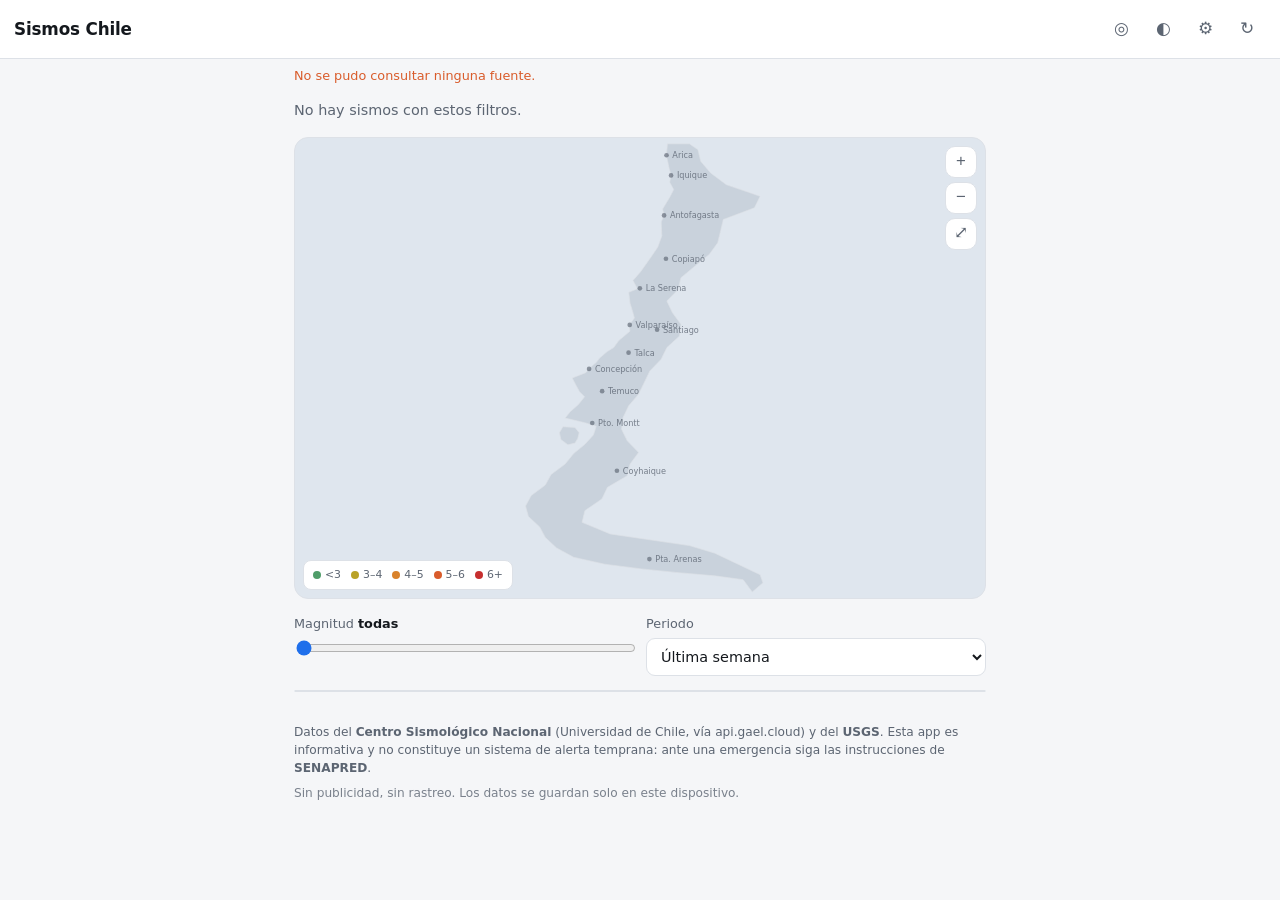
==== index.html @ a8f33e50 "feat: app de sismos en Chile con datos del CSN y USGS PWA sin publicidad ni rastreo que reemplaza un" ====
<!DOCTYPE html>
<html lang="es-CL">
<head>
<meta charset="utf-8">
<meta name="viewport" content="width=device-width, initial-scale=1, viewport-fit=cover">
<title>Sismos Chile</title>
<meta name="description" content="Sismos en Chile en tiempo real, con datos del Centro Sismológico Nacional y USGS. Sin publicidad.">
<meta name="theme-color" content="#0f1216">
<link rel="manifest" href="manifest.webmanifest">
<link rel="icon" href="icono.svg" type="image/svg+xml">
<link rel="apple-touch-icon" href="icono-180.png">
<link rel="stylesheet" href="app.css">
</head>
<body>

<header class="barra">
  <h1>Sismos Chile</h1>
  <div class="barra-btns">
    <button id="btn-ubicacion" class="icono" title="Usar mi ubicación" aria-label="Usar mi ubicación">◎</button>
    <button id="btn-tema" class="icono" title="Cambiar tema" aria-label="Cambiar tema">◐</button>
    <button id="btn-ajustes" class="icono" title="Ajustes" aria-label="Ajustes">⚙</button>
    <button id="btn-refrescar" class="icono" title="Actualizar" aria-label="Actualizar">↻</button>
  </div>
</header>

<p id="estado" class="estado" role="status" aria-live="polite"></p>

<main>
  <section id="resumen" class="resumen"></section>

  <section class="mapa-caja">
    <svg id="mapa" viewBox="0 0 0 0" role="img" aria-label="Mapa de epicentros en Chile"></svg>
    <div class="mapa-btns">
      <button id="zoom-mas" class="icono" aria-label="Acercar">+</button>
      <button id="zoom-menos" class="icono" aria-label="Alejar">−</button>
      <button id="zoom-reset" class="icono" aria-label="Ver todo el país">⤢</button>
    </div>
    <ul class="leyenda">
      <li><i class="n1"></i>&lt;3</li>
      <li><i class="n2"></i>3–4</li>
      <li><i class="n3"></i>4–5</li>
      <li><i class="n4"></i>5–6</li>
      <li><i class="n5"></i>6+</li>
    </ul>
  </section>

  <section class="filtros">
    <label class="filtro">
      <span>Magnitud <b id="f-mag-val"></b></span>
      <input id="f-mag" type="range" min="0" max="6" step="0.5">
    </label>
    <label class="filtro">
      <span>Periodo</span>
      <select id="f-dias">
        <option value="1">Últimas 24 horas</option>
        <option value="3">Últimos 3 días</option>
        <option value="7">Última semana</option>
        <option value="30">Último mes</option>
      </select>
    </label>
  </section>

  <section id="lista" class="lista"></section>
</main>

<footer>
  <p>Datos del <strong>Centro Sismológico Nacional</strong> (Universidad de Chile, vía api.gael.cloud)
     y del <strong>USGS</strong>. Esta app es informativa y no constituye un sistema de alerta temprana:
     ante una emergencia siga las instrucciones de <strong>SENAPRED</strong>.</p>
  <p class="fina">Sin publicidad, sin rastreo. Los datos se guardan solo en este dispositivo.</p>
</footer>

<dialog id="detalle">
  <button class="cerrar" aria-label="Cerrar">×</button>
  <div id="detalle-cuerpo"></div>
</dialog>

<dialog id="ajustes">
  <button class="cerrar" aria-label="Cerrar">×</button>
  <h2>Ajustes</h2>
  <label class="filtro">
    <span>Avisarme de sismos <b id="f-umbral-val"></b></span>
    <input id="f-umbral" type="range" min="3" max="7" step="0.5">
  </label>
  <label class="check">
    <input id="f-avisos" type="checkbox">
    <span>Activar avisos mientras la app está abierta</span>
  </label>
  <p class="fina">Los avisos llegan cuando la app está abierta o en segundo plano reciente.
     Ningún dato sale de tu teléfono.</p>
</dialog>

<script src="geo.js"></script>
<script src="app.js"></script>
</body>
</html>
---- app.css ----
/* app.css — Sismos Chile */

:root {
  --fondo: #f5f6f8;
  --superficie: #ffffff;
  --superficie-2: #eceef2;
  --texto: #14181d;
  --texto-2: #5c6572;
  --borde: #dde1e7;
  --acento: #1f6feb;
  --mar: #dfe6ee;
  --tierra: #c9d2dc;
  --n1: #4f9d69;
  --n2: #b9a227;
  --n3: #d9822b;
  --n4: #d95c2b;
  --n5: #c62f2f;
  --n6: #8b1a5a;
  --sombra: 0 1px 3px rgba(20,24,29,.10), 0 6px 20px rgba(20,24,29,.06);
}

@media (prefers-color-scheme: dark) {
  :root:not([data-tema="light"]) {
    --fondo: #0f1216;
    --superficie: #171c22;
    --superficie-2: #1f262e;
    --texto: #e8ecf1;
    --texto-2: #98a3b0;
    --borde: #2a323b;
    --acento: #5a9bff;
    --mar: #131920;
    --tierra: #2b3540;
    --n1: #58b47a;
    --n2: #d4bb37;
    --n3: #eb9a45;
    --n4: #f0703c;
    --n5: #e64848;
    --n6: #e0508f;
    --sombra: 0 1px 3px rgba(0,0,0,.5), 0 8px 24px rgba(0,0,0,.35);
  }
}

:root[data-tema="dark"] {
  --fondo: #0f1216;
  --superficie: #171c22;
  --superficie-2: #1f262e;
  --texto: #e8ecf1;
  --texto-2: #98a3b0;
  --borde: #2a323b;
  --acento: #5a9bff;
  --mar: #131920;
  --tierra: #2b3540;
  --n1: #58b47a;
  --n2: #d4bb37;
  --n3: #eb9a45;
  --n4: #f0703c;
  --n5: #e64848;
  --n6: #e0508f;
  --sombra: 0 1px 3px rgba(0,0,0,.5), 0 8px 24px rgba(0,0,0,.35);
}

* { box-sizing: border-box; }

body {
  margin: 0;
  padding: 0 0 env(safe-area-inset-bottom);
  background: var(--fondo);
  color: var(--texto);
  font: 16px/1.45 system-ui, -apple-system, "Segoe UI", Roboto, sans-serif;
  -webkit-text-size-adjust: 100%;
}

main { max-width: 720px; margin: 0 auto; padding: 0 14px 32px; }

/* ---- barra ---- */

.barra {
  position: sticky; top: 0; z-index: 10;
  display: flex; align-items: center; justify-content: space-between;
  gap: 10px;
  padding: max(10px, env(safe-area-inset-top)) 14px 10px;
  background: var(--superficie);
  border-bottom: 1px solid var(--borde);
}

.barra h1 { margin: 0; font-size: 1.05rem; font-weight: 650; letter-spacing: -.01em; }
.barra-btns { display: flex; gap: 4px; }

.icono {
  width: 38px; height: 38px;
  display: grid; place-items: center;
  font-size: 1.05rem; line-height: 1;
  color: var(--texto-2);
  background: transparent;
  border: 1px solid transparent;
  border-radius: 10px;
  cursor: pointer;
}
.icono:hover, .icono:focus-visible { background: var(--superficie-2); color: var(--texto); }

.estado {
  max-width: 720px;
  margin: 0 auto;
  padding: 8px 14px 0;
  font-size: .8rem;
  color: var(--texto-2);
  min-height: 1.6em;
}
.estado.alerta { color: var(--n4); }

/* ---- último sismo ---- */

.resumen { margin: 12px 0 16px; }

.ultimo {
  display: grid;
  grid-template-columns: auto 1fr;
  grid-template-areas: "mag etq" "mag lugar" "mag meta";
  gap: 0 16px;
  width: 100%;
  padding: 16px 18px;
  text-align: left;
  background: var(--superficie);
  border: 1px solid var(--borde);
  border-left: 5px solid var(--nivel, var(--borde));
  border-radius: 14px;
  box-shadow: var(--sombra);
  color: inherit;
  cursor: pointer;
  font: inherit;
}
.ultimo.n1 { --nivel: var(--n1); } .ultimo.n2 { --nivel: var(--n2); }
.ultimo.n3 { --nivel: var(--n3); } .ultimo.n4 { --nivel: var(--n4); }
.ultimo.n5 { --nivel: var(--n5); } .ultimo.n6 { --nivel: var(--n6); }

.ultimo-etq   { grid-area: etq; font-size: .72rem; text-transform: uppercase;
                letter-spacing: .08em; color: var(--texto-2); }
.ultimo-mag   { grid-area: mag; align-self: center;
                font-size: 2.9rem; font-weight: 700; line-height: 1;
                font-variant-numeric: tabular-nums; color: var(--nivel); }
.ultimo-lugar { grid-area: lugar; font-size: 1.05rem; font-weight: 600; margin: 2px 0; }
.ultimo-meta  { grid-area: meta; font-size: .82rem; color: var(--texto-2); }
.dist { color: var(--acento); }

.conteo { margin: 10px 2px 0; font-size: .8rem; color: var(--texto-2); }
.vacio  { color: var(--texto-2); font-size: .9rem; }

/* ---- mapa ---- */

.mapa-caja {
  position: relative;
  background: var(--mar);
  border: 1px solid var(--borde);
  border-radius: 14px;
  overflow: hidden;
  margin-bottom: 16px;
}

#mapa {
  display: block;
  width: 100%;
  height: min(58vh, 460px);
  touch-action: none;
  cursor: grab;
}

.tierra { fill: var(--tierra); stroke: var(--borde); stroke-width: .6; }
.ciudad { fill: var(--texto-2); opacity: .65; }
.etq    { fill: var(--texto-2); font-size: 7px; opacity: .8;
          font-family: system-ui, sans-serif; }

.pt { stroke: var(--fondo); stroke-width: .5; cursor: pointer; }
.pt.n1 { fill: var(--n1); } .pt.n2 { fill: var(--n2); } .pt.n3 { fill: var(--n3); }
.pt.n4 { fill: var(--n4); } .pt.n5 { fill: var(--n5); } .pt.n6 { fill: var(--n6); }
.pt.estimado { fill-opacity: .35; stroke: currentColor; stroke-dasharray: 1 1; }
.pt.n1.estimado { color: var(--n1); } .pt.n2.estimado { color: var(--n2); }
.pt.n3.estimado { color: var(--n3); } .pt.n4.estimado { color: var(--n4); }
.pt.n5.estimado { color: var(--n5); } .pt.n6.estimado { color: var(--n6); }

.yo { fill: var(--acento); stroke: var(--superficie); stroke-width: 1; }

.mapa-btns {
  position: absolute; top: 8px; right: 8px;
  display: flex; flex-direction: column; gap: 4px;
}
.mapa-btns .icono {
  width: 32px; height: 32px;
  background: var(--superficie);
  border: 1px solid var(--borde);
}

.leyenda {
  position: absolute; left: 8px; bottom: 8px;
  display: flex; gap: 10px;
  margin: 0; padding: 6px 9px;
  list-style: none;
  font-size: .68rem;
  color: var(--texto-2);
  background: var(--superficie);
  border: 1px solid var(--borde);
  border-radius: 8px;
}
.leyenda li { display: flex; align-items: center; gap: 4px; }
.leyenda i { width: 8px; height: 8px; border-radius: 50%; }
.leyenda .n1 { background: var(--n1); } .leyenda .n2 { background: var(--n2); }
.leyenda .n3 { background: var(--n3); } .leyenda .n4 { background: var(--n4); }
.leyenda .n5 { background: var(--n5); }

/* ---- filtros ---- */

.filtros {
  display: grid;
  grid-template-columns: 1fr 1fr;
  gap: 12px;
  margin-bottom: 14px;
}
@media (max-width: 460px) { .filtros { grid-template-columns: 1fr; } }

.filtro { display: block; font-size: .8rem; color: var(--texto-2); }
.filtro > span { display: block; margin-bottom: 5px; }
.filtro b { color: var(--texto); font-variant-numeric: tabular-nums; }
.filtro input[type=range] { width: 100%; accent-color: var(--acento); }
.filtro select {
  width: 100%; padding: 9px 10px;
  font: inherit; font-size: .9rem;
  color: var(--texto);
  background: var(--superficie);
  border: 1px solid var(--borde);
  border-radius: 9px;
}

.check { display: flex; align-items: flex-start; gap: 9px; margin: 14px 0; font-size: .9rem; }
.check input { margin-top: 3px; accent-color: var(--acento); }

/* ---- lista ---- */

.lista {
  background: var(--superficie);
  border: 1px solid var(--borde);
  border-radius: 14px;
  overflow: hidden;
}

.fila {
  display: flex; align-items: center; gap: 12px;
  width: 100%;
  padding: 11px 14px;
  text-align: left;
  background: none;
  border: 0;
  border-bottom: 1px solid var(--borde);
  color: inherit;
  font: inherit;
  cursor: pointer;
}
.fila:last-child { border-bottom: 0; }
.fila:hover, .fila:focus-visible { background: var(--superficie-2); }

.mag {
  flex: 0 0 46px;
  padding: 5px 0;
  text-align: center;
  font-size: 1rem; font-weight: 700;
  font-variant-numeric: tabular-nums;
  color: #fff;
  border-radius: 8px;
}
.mag.n1 { background: var(--n1); } .mag.n2 { background: var(--n2); }
.mag.n3 { background: var(--n3); } .mag.n4 { background: var(--n4); }
.mag.n5 { background: var(--n5); } .mag.n6 { background: var(--n6); }

.fila-txt { flex: 1 1 auto; min-width: 0; display: block; }
.lugar { display: block; font-size: .93rem; font-weight: 550;
         overflow: hidden; text-overflow: ellipsis; white-space: nowrap; }
.meta  { display: block; font-size: .76rem; color: var(--texto-2); }
.hace  { flex: 0 0 auto; font-size: .74rem; color: var(--texto-2); white-space: nowrap; }

.badge {
  display: inline-block;
  padding: 0 5px;
  font-size: .64rem; font-weight: 600; letter-spacing: .04em;
  color: var(--texto-2);
  background: var(--superficie-2);
  border: 1px solid var(--borde);
  border-radius: 5px;
}

/* ---- pie ---- */

footer {
  max-width: 720px;
  margin: 0 auto;
  padding: 0 14px 40px;
  font-size: .76rem;
  color: var(--texto-2);
}
footer p { margin: 0 0 8px; }
.fina { opacity: .8; }

/* ---- diálogos ---- */

dialog {
  width: min(520px, calc(100vw - 24px));
  padding: 22px;
  color: var(--texto);
  background: var(--superficie);
  border: 1px solid var(--borde);
  border-radius: 16px;
  box-shadow: var(--sombra);
}
dialog::backdrop { background: rgba(0,0,0,.5); }
dialog h2 { margin: 0 0 12px; font-size: 1.05rem; }

.cerrar {
  position: absolute; top: 10px; right: 12px;
  width: 32px; height: 32px;
  font-size: 1.3rem; line-height: 1;
  color: var(--texto-2);
  background: none; border: 0; border-radius: 8px;
  cursor: pointer;
}
.cerrar:hover { background: var(--superficie-2); }

.det-cab { display: flex; align-items: baseline; gap: 10px; margin-bottom: 6px; }
.det-cab.n1 { --nivel: var(--n1); } .det-cab.n2 { --nivel: var(--n2); }
.det-cab.n3 { --nivel: var(--n3); } .det-cab.n4 { --nivel: var(--n4); }
.det-cab.n5 { --nivel: var(--n5); } .det-cab.n6 { --nivel: var(--n6); }
.det-mag { font-size: 2.6rem; font-weight: 700; line-height: 1;
           font-variant-numeric: tabular-nums; color: var(--nivel); }
.det-nivel { font-size: .85rem; text-transform: uppercase; letter-spacing: .07em;
             color: var(--nivel); }

#detalle h2 { margin: 0 0 14px; font-size: 1.1rem; }
dl { margin: 0; }
.dato { display: flex; justify-content: space-between; gap: 14px;
        padding: 9px 0; border-bottom: 1px solid var(--borde); }
.dato dt { font-size: .84rem; color: var(--texto-2); }
.dato dd { margin: 0; font-size: .9rem; text-align: right;
           font-variant-numeric: tabular-nums; }
.dato em { color: var(--texto-2); font-size: .8rem; }

.det-acciones { display: flex; gap: 8px; margin-top: 16px; }
.btn {
  flex: 1;
  padding: 11px 14px;
  text-align: center; text-decoration: none;
  font: inherit; font-size: .9rem; font-weight: 550;
  color: var(--texto);
  background: var(--superficie-2);
  border: 1px solid var(--borde);
  border-radius: 10px;
  cursor: pointer;
}
.btn:hover { border-color: var(--acento); color: var(--acento); }

@media (prefers-reduced-motion: no-preference) {
  .fila, .btn, .icono { transition: background-color .12s ease, color .12s ease; }
}
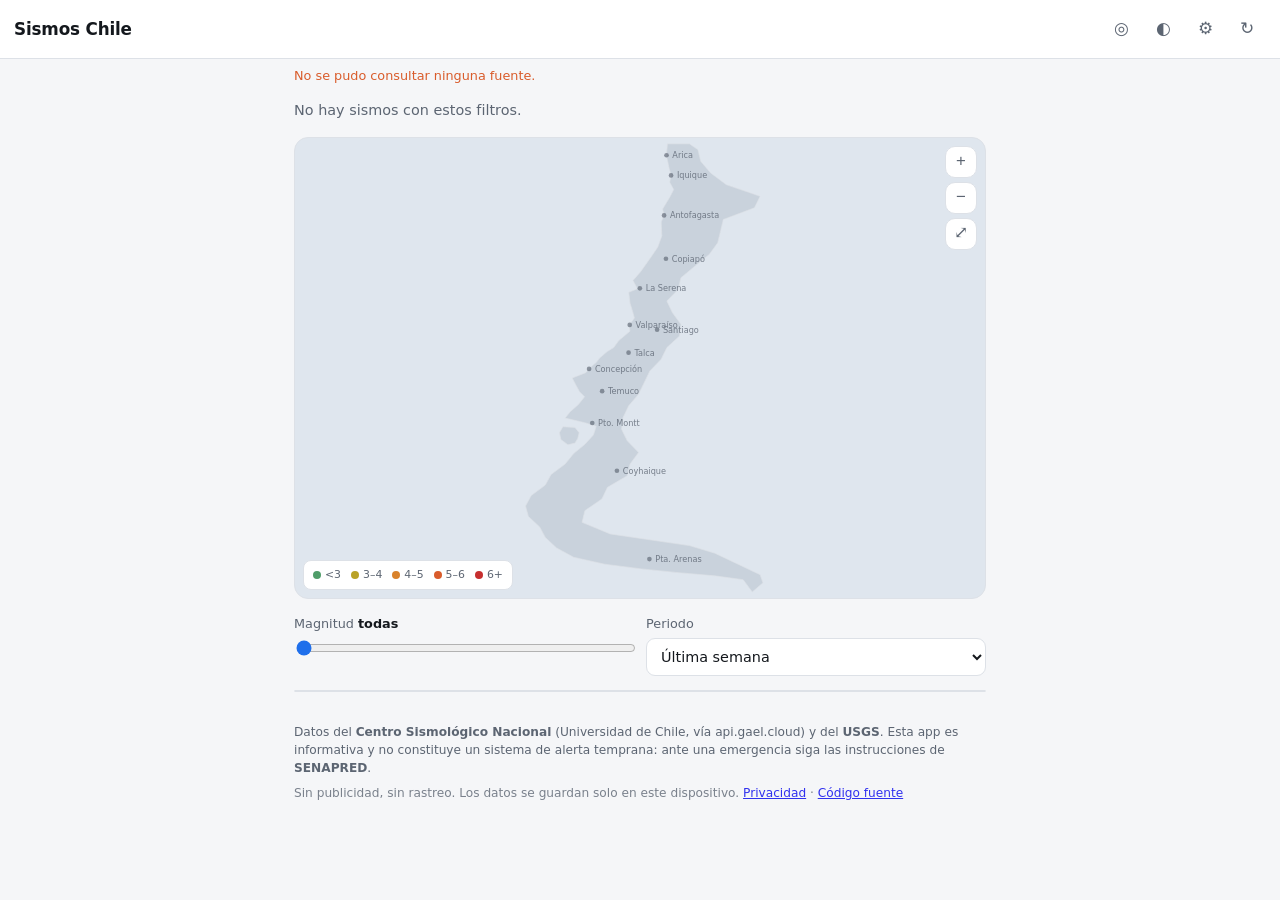
==== commit 43cea72b: "feat: aviso de privacidad y consentimiento informado de ubicacion Pagina de privacidad derivada del " ====
--- a/index.html
+++ b/index.html
@@ -67,7 +67,9 @@
   <p>Datos del <strong>Centro Sismológico Nacional</strong> (Universidad de Chile, vía api.gael.cloud)
      y del <strong>USGS</strong>. Esta app es informativa y no constituye un sistema de alerta temprana:
      ante una emergencia siga las instrucciones de <strong>SENAPRED</strong>.</p>
-  <p class="fina">Sin publicidad, sin rastreo. Los datos se guardan solo en este dispositivo.</p>
+  <p class="fina">Sin publicidad, sin rastreo. Los datos se guardan solo en este dispositivo.
+     <a href="privacidad.html">Privacidad</a> ·
+     <a href="https://github.com/Rodrigobade/sismos-chile">Código fuente</a></p>
 </footer>
 
 <dialog id="detalle">
--- a/app.css
+++ b/app.css
@@ -353,6 +353,28 @@
 }
 .btn:hover { border-color: var(--acento); color: var(--acento); }
 
+/* ---- página de privacidad ---- */
+
+.texto { max-width: 680px; margin: 0 auto; padding: 6px 16px 48px; font-size: .94rem; }
+.texto h2 { margin: 28px 0 10px; font-size: 1rem; font-weight: 650; }
+.texto p, .texto li { color: var(--texto); }
+.texto ul { padding-left: 20px; }
+.texto li { margin-bottom: 7px; }
+.texto a { color: var(--acento); }
+.texto code { padding: 1px 4px; font-size: .85em;
+              background: var(--superficie-2); border-radius: 4px; }
+.fecha { color: var(--texto-2); font-size: .8rem; }
+.resumen-lista { padding-left: 20px; }
+.aviso { margin-top: 32px; padding-top: 16px; border-top: 1px solid var(--borde); }
+
+.tabla-scroll { overflow-x: auto; margin: 12px 0 16px; }
+.texto table { width: 100%; min-width: 520px; border-collapse: collapse; font-size: .84rem; }
+.texto th, .texto td { padding: 9px 10px; text-align: left; vertical-align: top;
+                       border-bottom: 1px solid var(--borde); }
+.texto th { color: var(--texto-2); font-weight: 600; white-space: nowrap; }
+
+.barra a.icono { text-decoration: none; }
+
 @media (prefers-reduced-motion: no-preference) {
   .fila, .btn, .icono { transition: background-color .12s ease, color .12s ease; }
 }
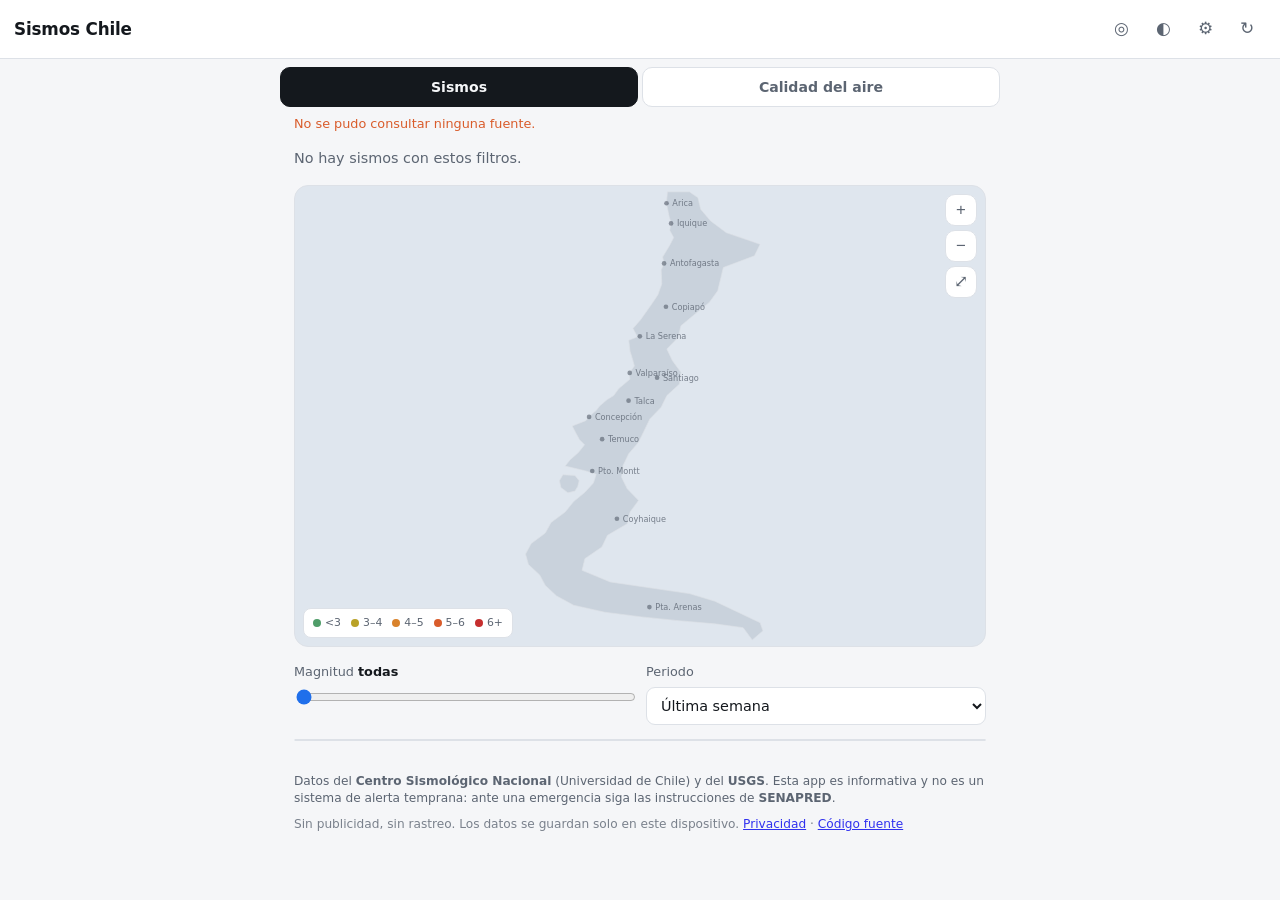
==== commit c0ba32f5: "feat: seccion de calidad del aire con datos del SINCA Segunda seccion, con pestanas. 121 estaciones " ====
--- a/index.html
+++ b/index.html
@@ -4,7 +4,7 @@
 <meta charset="utf-8">
 <meta name="viewport" content="width=device-width, initial-scale=1, viewport-fit=cover">
 <title>Sismos Chile</title>
-<meta name="description" content="Sismos en Chile en tiempo real, con datos del Centro Sismológico Nacional y USGS. Sin publicidad.">
+<meta name="description" content="Sismos y calidad del aire en Chile en tiempo real, con datos del Centro Sismológico Nacional, USGS y el SINCA. Sin publicidad.">
 <meta name="theme-color" content="#0f1216">
 <link rel="manifest" href="manifest.webmanifest">
 <link rel="icon" href="icono.svg" type="image/svg+xml">
@@ -23,50 +23,69 @@
   </div>
 </header>
 
+<nav class="pestanias" role="tablist" aria-label="Secciones">
+  <button class="pestania" role="tab" data-vista="sismos" aria-selected="true">Sismos</button>
+  <button class="pestania" role="tab" data-vista="aire" aria-selected="false">Calidad del aire</button>
+</nav>
+
 <p id="estado" class="estado" role="status" aria-live="polite"></p>
 
 <main>
   <section id="resumen" class="resumen"></section>
 
   <section class="mapa-caja">
-    <svg id="mapa" viewBox="0 0 0 0" role="img" aria-label="Mapa de epicentros en Chile"></svg>
+    <svg id="mapa" viewBox="0 0 0 0" role="img" aria-label="Mapa de Chile"></svg>
     <div class="mapa-btns">
       <button id="zoom-mas" class="icono" aria-label="Acercar">+</button>
       <button id="zoom-menos" class="icono" aria-label="Alejar">−</button>
-      <button id="zoom-reset" class="icono" aria-label="Ver todo el país">⤢</button>
+      <button id="zoom-reset" class="icono" aria-label="Ajustar el mapa">⤢</button>
     </div>
-    <ul class="leyenda">
-      <li><i class="n1"></i>&lt;3</li>
-      <li><i class="n2"></i>3–4</li>
-      <li><i class="n3"></i>4–5</li>
-      <li><i class="n4"></i>5–6</li>
-      <li><i class="n5"></i>6+</li>
-    </ul>
+    <ul id="leyenda" class="leyenda"></ul>
   </section>
 
-  <section class="filtros">
-    <label class="filtro">
-      <span>Magnitud <b id="f-mag-val"></b></span>
-      <input id="f-mag" type="range" min="0" max="6" step="0.5">
-    </label>
-    <label class="filtro">
-      <span>Periodo</span>
-      <select id="f-dias">
-        <option value="1">Últimas 24 horas</option>
-        <option value="3">Últimos 3 días</option>
-        <option value="7">Última semana</option>
-        <option value="30">Último mes</option>
-      </select>
-    </label>
-  </section>
+  <div class="panel" data-vista="sismos">
+    <section class="filtros">
+      <label class="filtro">
+        <span>Magnitud <b id="f-mag-val"></b></span>
+        <input id="f-mag" type="range" min="0" max="6" step="0.5">
+      </label>
+      <label class="filtro">
+        <span>Periodo</span>
+        <select id="f-dias">
+          <option value="1">Últimas 24 horas</option>
+          <option value="3">Últimos 3 días</option>
+          <option value="7">Última semana</option>
+          <option value="30">Último mes</option>
+        </select>
+      </label>
+    </section>
+    <section id="lista" class="lista"></section>
+  </div>
 
-  <section id="lista" class="lista"></section>
+  <div class="panel" data-vista="aire" hidden>
+    <section class="filtros">
+      <label class="filtro">
+        <span>Región</span>
+        <select id="f-region"><option value="">Todo Chile</option></select>
+      </label>
+      <label class="filtro">
+        <span>Contaminante</span>
+        <select id="f-contaminante">
+          <option value="PM25">Material particulado fino (MP-2,5)</option>
+          <option value="PM10">Material particulado (MP-10)</option>
+          <option value="0008">Ozono</option>
+          <option value="0003">Dióxido de nitrógeno</option>
+          <option value="0001">Dióxido de azufre</option>
+          <option value="0004">Monóxido de carbono</option>
+        </select>
+      </label>
+    </section>
+    <section id="lista-aire" class="lista"></section>
+  </div>
 </main>
 
 <footer>
-  <p>Datos del <strong>Centro Sismológico Nacional</strong> (Universidad de Chile, vía api.gael.cloud)
-     y del <strong>USGS</strong>. Esta app es informativa y no constituye un sistema de alerta temprana:
-     ante una emergencia siga las instrucciones de <strong>SENAPRED</strong>.</p>
+  <p id="creditos"></p>
   <p class="fina">Sin publicidad, sin rastreo. Los datos se guardan solo en este dispositivo.
      <a href="privacidad.html">Privacidad</a> ·
      <a href="https://github.com/Rodrigobade/sismos-chile">Código fuente</a></p>
@@ -94,5 +113,6 @@
 
 <script src="geo.js"></script>
 <script src="app.js"></script>
+<script src="aire.js"></script>
 </body>
 </html>
--- a/app.css
+++ b/app.css
@@ -98,6 +98,35 @@
 }
 .icono:hover, .icono:focus-visible { background: var(--superficie-2); color: var(--texto); }
 
+/* ---- pestañas ---- */
+
+.pestanias {
+  position: sticky; top: 58px; z-index: 9;
+  display: flex; gap: 4px;
+  max-width: 720px;
+  margin: 0 auto;
+  padding: 8px 14px 0;
+}
+@media (min-width: 748px) { .pestanias { padding-left: 0; padding-right: 0; } }
+
+.pestania {
+  flex: 1;
+  padding: 9px 12px;
+  font: inherit; font-size: .88rem; font-weight: 550;
+  color: var(--texto-2);
+  background: var(--superficie);
+  border: 1px solid var(--borde);
+  border-radius: 10px;
+  cursor: pointer;
+}
+.pestania[aria-selected="true"] {
+  color: var(--fondo);
+  background: var(--texto);
+  border-color: var(--texto);
+}
+
+.panel[hidden] { display: none; }
+
 .estado {
   max-width: 720px;
   margin: 0 auto;
@@ -378,3 +407,11 @@
 @media (prefers-reduced-motion: no-preference) {
   .fila, .btn, .icono { transition: background-color .12s ease, color .12s ease; }
 }
+
+/* ---- estaciones sin medición ---- */
+
+.pt.sin  { fill: var(--texto-2); fill-opacity: .35; }
+.mag.sin { color: var(--texto-2); background: var(--superficie-2);
+           border: 1px solid var(--borde); }
+.ultimo.sin, .det-cab.sin { --nivel: var(--texto-2); }
+.leyenda .n6 { background: var(--n6); }
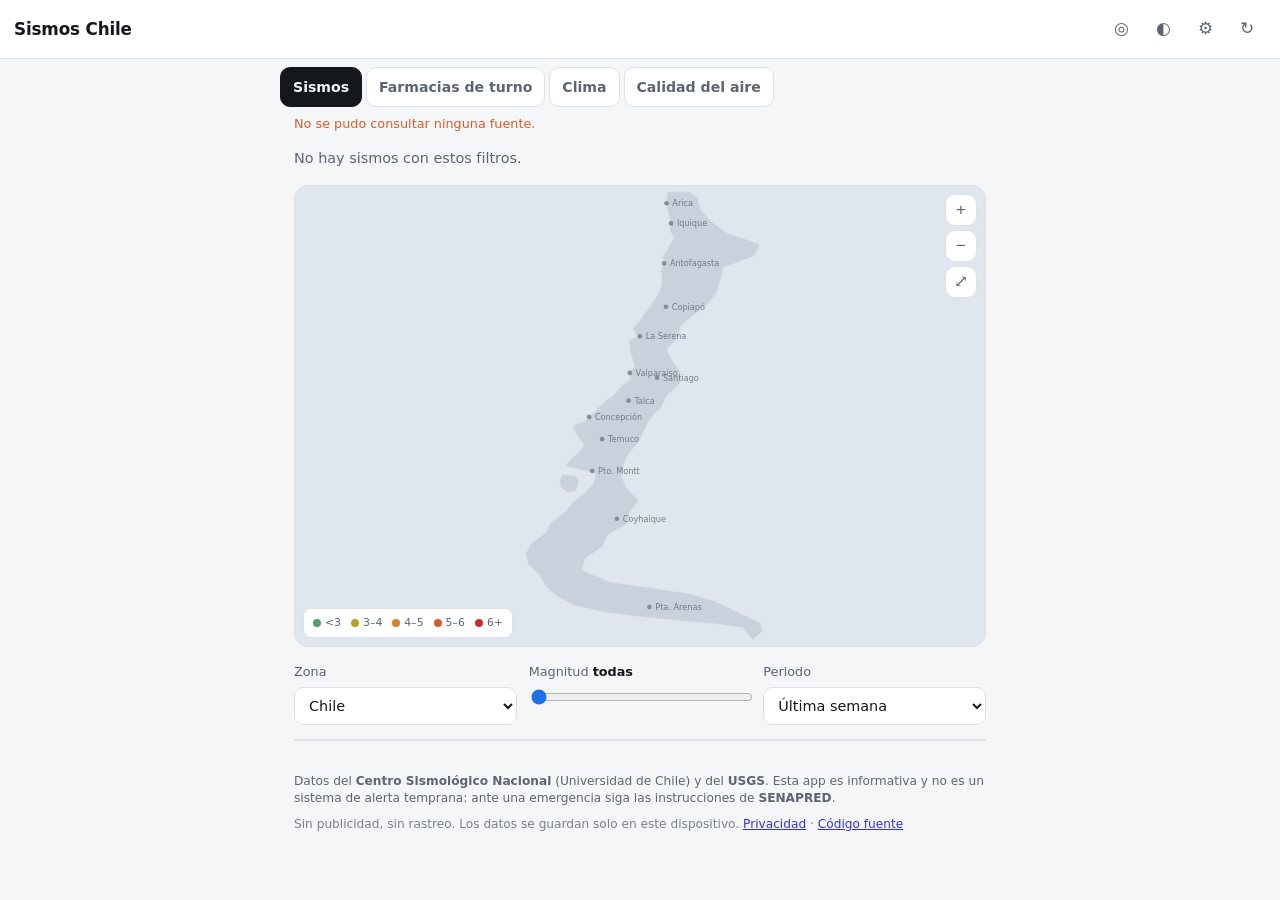
==== commit 72b8809d: "feat: farmacias de turno, clima y sismos del mundo Las secciones ahora se inscriben solas con regist" ====
--- a/index.html
+++ b/index.html
@@ -4,7 +4,7 @@
 <meta charset="utf-8">
 <meta name="viewport" content="width=device-width, initial-scale=1, viewport-fit=cover">
 <title>Sismos Chile</title>
-<meta name="description" content="Sismos y calidad del aire en Chile en tiempo real, con datos del Centro Sismológico Nacional, USGS y el SINCA. Sin publicidad.">
+<meta name="description" content="Sismos, farmacias de turno, clima y calidad del aire en Chile, en tiempo real y con fuentes oficiales. Sin publicidad ni rastreo.">
 <meta name="theme-color" content="#0f1216">
 <link rel="manifest" href="manifest.webmanifest">
 <link rel="icon" href="icono.svg" type="image/svg+xml">
@@ -25,6 +25,8 @@
 
 <nav class="pestanias" role="tablist" aria-label="Secciones">
   <button class="pestania" role="tab" data-vista="sismos" aria-selected="true">Sismos</button>
+  <button class="pestania" role="tab" data-vista="farmacias" aria-selected="false">Farmacias de turno</button>
+  <button class="pestania" role="tab" data-vista="clima" aria-selected="false">Clima</button>
   <button class="pestania" role="tab" data-vista="aire" aria-selected="false">Calidad del aire</button>
 </nav>
 
@@ -44,7 +46,14 @@
   </section>
 
   <div class="panel" data-vista="sismos">
-    <section class="filtros">
+    <section class="filtros filtros-3">
+      <label class="filtro">
+        <span>Zona</span>
+        <select id="f-ambito">
+          <option value="chile">Chile</option>
+          <option value="mundo">Todo el mundo</option>
+        </select>
+      </label>
       <label class="filtro">
         <span>Magnitud <b id="f-mag-val"></b></span>
         <input id="f-mag" type="range" min="0" max="6" step="0.5">
@@ -60,6 +69,33 @@
       </label>
     </section>
     <section id="lista" class="lista"></section>
+  </div>
+
+  <div class="panel" data-vista="farmacias" hidden>
+    <section class="filtros">
+      <label class="filtro">
+        <span>Comuna</span>
+        <select id="f-comuna"><option value="">Todo Chile</option></select>
+      </label>
+      <label class="filtro check-filtro">
+        <span>Disponibilidad</span>
+        <label class="check">
+          <input id="f-abiertas" type="checkbox">
+          <span>Solo las abiertas ahora</span>
+        </label>
+      </label>
+    </section>
+    <section id="lista-farmacias" class="lista"></section>
+  </div>
+
+  <div class="panel" data-vista="clima" hidden>
+    <section class="filtros">
+      <label class="filtro">
+        <span>Ciudad</span>
+        <select id="f-ciudad"></select>
+      </label>
+    </section>
+    <section id="lista-clima"></section>
   </div>
 
   <div class="panel" data-vista="aire" hidden>
@@ -112,7 +148,10 @@
 </dialog>
 
 <script src="geo.js"></script>
+<script src="mundo.js"></script>
 <script src="app.js"></script>
 <script src="aire.js"></script>
+<script src="farmacias.js"></script>
+<script src="clima.js"></script>
 </body>
 </html>
--- a/app.css
+++ b/app.css
@@ -415,3 +415,81 @@
            border: 1px solid var(--borde); }
 .ultimo.sin, .det-cab.sin { --nivel: var(--texto-2); }
 .leyenda .n6 { background: var(--n6); }
+
+/* ---- pestañas con scroll cuando no caben ---- */
+
+.pestanias { overflow-x: auto; scrollbar-width: none; }
+.pestanias::-webkit-scrollbar { display: none; }
+.pestania { flex: 0 0 auto; white-space: nowrap; }
+
+.filtros-3 { grid-template-columns: repeat(3, 1fr); }
+@media (max-width: 620px) { .filtros-3 { grid-template-columns: 1fr; } }
+
+.check-filtro .check { margin: 0; padding: 7px 0; font-size: .85rem; }
+.mapa-caja[hidden] { display: none; }
+
+/* ---- clima ---- */
+
+.clima-ahora {
+  padding: 18px;
+  background: var(--superficie);
+  border: 1px solid var(--borde);
+  border-radius: 14px;
+  box-shadow: var(--sombra);
+}
+
+.clima-cab { display: flex; align-items: center; gap: 14px; flex-wrap: wrap; }
+.clima-icono { font-size: 2.6rem; line-height: 1; }
+.clima-temp  { display: block; font-size: 2.6rem; font-weight: 700; line-height: 1;
+               font-variant-numeric: tabular-nums; }
+.clima-cond  { display: block; font-size: .88rem; color: var(--texto-2); margin-top: 3px; }
+.clima-lugar { margin-left: auto; font-size: .9rem; font-weight: 600; color: var(--texto-2); }
+
+.clima-datos {
+  display: grid; grid-template-columns: repeat(3, 1fr); gap: 8px;
+  margin-top: 16px;
+}
+@media (max-width: 420px) { .clima-datos { grid-template-columns: repeat(2, 1fr); } }
+
+.clima-celda {
+  padding: 10px;
+  background: var(--superficie-2);
+  border-radius: 10px;
+  text-align: center;
+}
+.cv { display: block; font-size: 1.05rem; font-weight: 650; font-variant-numeric: tabular-nums; }
+.ce { display: block; font-size: .72rem; color: var(--texto-2); margin-top: 2px; }
+
+.pronostico {
+  background: var(--superficie);
+  border: 1px solid var(--borde);
+  border-radius: 14px;
+  overflow: hidden;
+}
+.dia {
+  display: grid;
+  grid-template-columns: 1fr auto 3.4rem 4.6rem;
+  align-items: center; gap: 10px;
+  padding: 11px 14px;
+  border-bottom: 1px solid var(--borde);
+}
+.dia:last-child { border-bottom: 0; }
+.dia-nombre { font-size: .9rem; font-weight: 550; text-transform: capitalize; }
+.dia-icono  { font-size: 1.2rem; }
+.dia-lluvia { font-size: .78rem; color: var(--acento); text-align: right;
+              font-variant-numeric: tabular-nums; }
+.dia-temps  { text-align: right; font-size: .9rem; font-variant-numeric: tabular-nums; }
+.dia-temps span { color: var(--texto-2); }
+
+.avisos {
+  margin-bottom: 14px;
+  padding: 14px 16px;
+  background: var(--superficie);
+  border: 1px solid var(--borde);
+  border-left: 5px solid var(--n3);
+  border-radius: 12px;
+  font-size: .88rem;
+}
+.avisos ul { margin: 8px 0; padding-left: 20px; }
+.avisos li { margin-bottom: 4px; }
+.avisos .fina { margin: 8px 0 0; font-size: .76rem; color: var(--texto-2); }
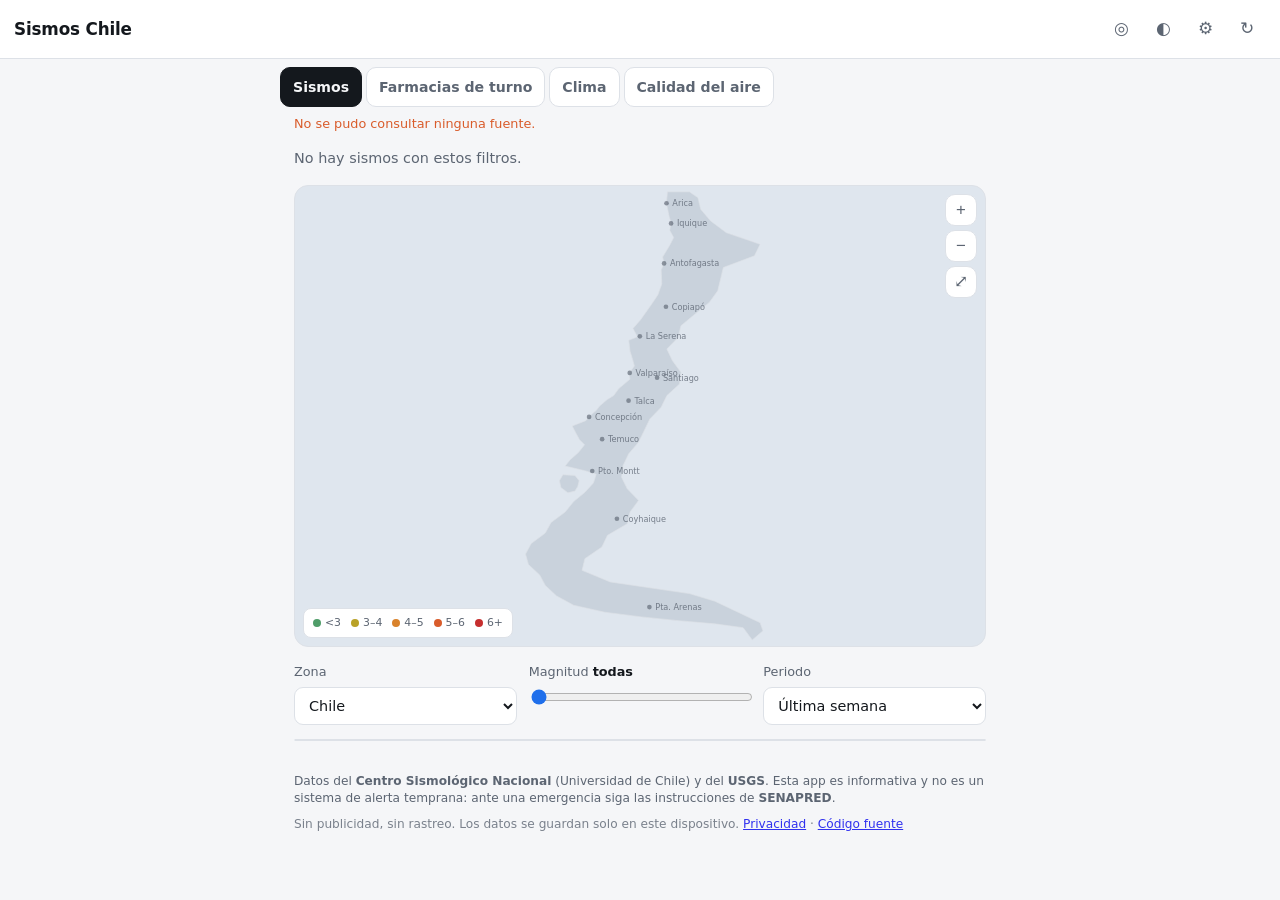
==== commit 0f9e0994: "fix: versionar las URLs para que los despliegues se vean GitHub Pages manda Cache-Control: max-age=6" ====
--- a/index.html
+++ b/index.html
@@ -6,10 +6,10 @@
 <title>Sismos Chile</title>
 <meta name="description" content="Sismos, farmacias de turno, clima y calidad del aire en Chile, en tiempo real y con fuentes oficiales. Sin publicidad ni rastreo.">
 <meta name="theme-color" content="#0f1216">
-<link rel="manifest" href="manifest.webmanifest">
+<link rel="manifest" href="manifest.webmanifest?v=7">
 <link rel="icon" href="icono.svg" type="image/svg+xml">
 <link rel="apple-touch-icon" href="icono-180.png">
-<link rel="stylesheet" href="app.css">
+<link rel="stylesheet" href="app.css?v=7">
 </head>
 <body>
 
@@ -147,11 +147,11 @@
      Ningún dato sale de tu teléfono.</p>
 </dialog>
 
-<script src="geo.js"></script>
-<script src="mundo.js"></script>
-<script src="app.js"></script>
-<script src="aire.js"></script>
-<script src="farmacias.js"></script>
-<script src="clima.js"></script>
+<script src="geo.js?v=7"></script>
+<script src="mundo.js?v=7"></script>
+<script src="app.js?v=7"></script>
+<script src="aire.js?v=7"></script>
+<script src="farmacias.js?v=7"></script>
+<script src="clima.js?v=7"></script>
 </body>
 </html>
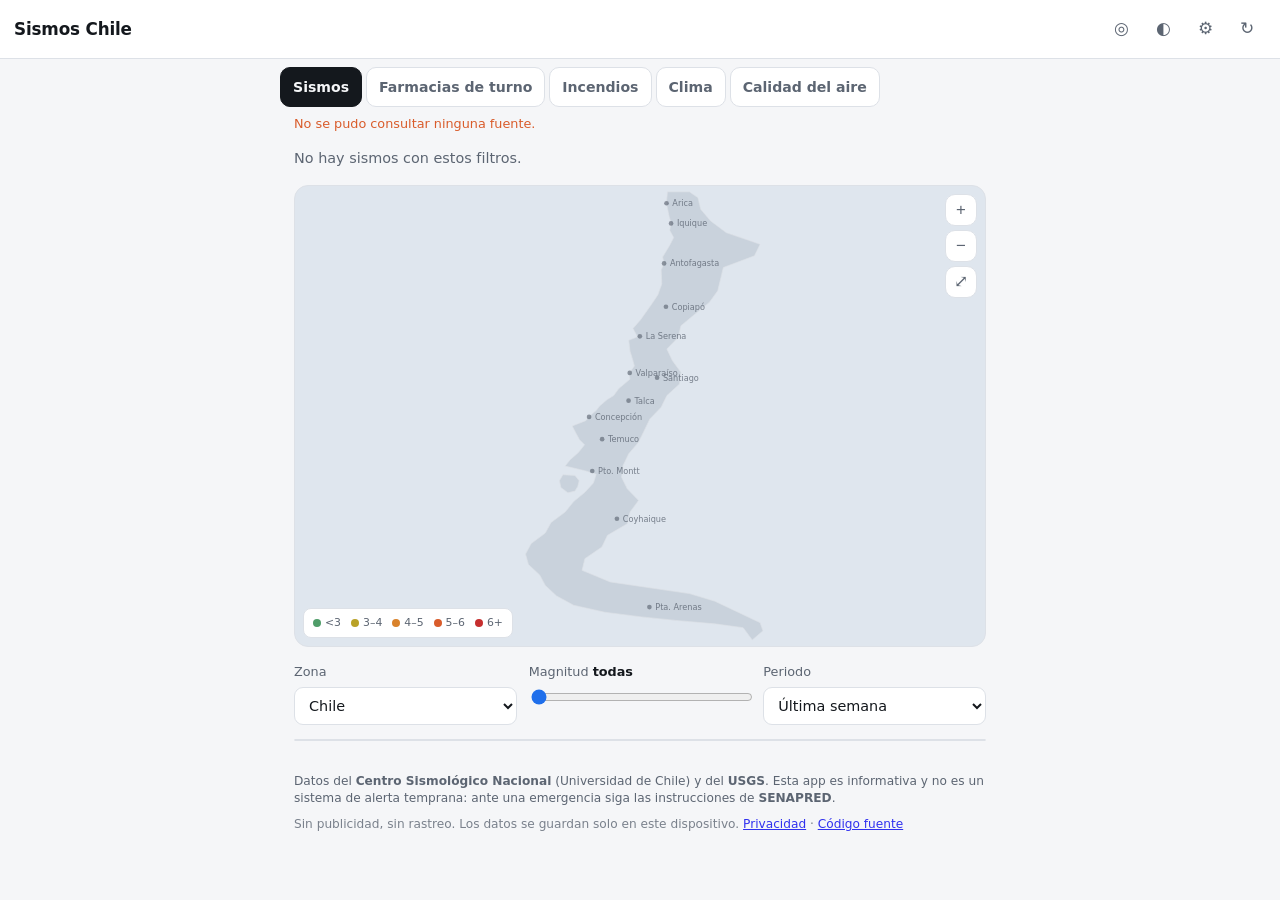
==== commit c835101f: "feat: focos de incendio por satelite, sin exponer la llave FIRMS no manda cabeceras CORS en ningun e" ====
--- a/index.html
+++ b/index.html
@@ -6,10 +6,10 @@
 <title>Sismos Chile</title>
 <meta name="description" content="Sismos, farmacias de turno, clima y calidad del aire en Chile, en tiempo real y con fuentes oficiales. Sin publicidad ni rastreo.">
 <meta name="theme-color" content="#0f1216">
-<link rel="manifest" href="manifest.webmanifest?v=7">
+<link rel="manifest" href="manifest.webmanifest?v=9">
 <link rel="icon" href="icono.svg" type="image/svg+xml">
 <link rel="apple-touch-icon" href="icono-180.png">
-<link rel="stylesheet" href="app.css?v=7">
+<link rel="stylesheet" href="app.css?v=9">
 </head>
 <body>
 
@@ -26,6 +26,7 @@
 <nav class="pestanias" role="tablist" aria-label="Secciones">
   <button class="pestania" role="tab" data-vista="sismos" aria-selected="true">Sismos</button>
   <button class="pestania" role="tab" data-vista="farmacias" aria-selected="false">Farmacias de turno</button>
+  <button class="pestania" role="tab" data-vista="incendios" aria-selected="false">Incendios</button>
   <button class="pestania" role="tab" data-vista="clima" aria-selected="false">Clima</button>
   <button class="pestania" role="tab" data-vista="aire" aria-selected="false">Calidad del aire</button>
 </nav>
@@ -88,6 +89,21 @@
     <section id="lista-farmacias" class="lista"></section>
   </div>
 
+  <div class="panel" data-vista="incendios" hidden>
+    <section class="filtros">
+      <label class="filtro">
+        <span>Periodo</span>
+        <select id="f-horas">
+          <option value="6">Últimas 6 horas</option>
+          <option value="12">Últimas 12 horas</option>
+          <option value="24" selected>Últimas 24 horas</option>
+          <option value="48">Últimas 48 horas</option>
+        </select>
+      </label>
+    </section>
+    <section id="lista-incendios" class="lista"></section>
+  </div>
+
   <div class="panel" data-vista="clima" hidden>
     <section class="filtros">
       <label class="filtro">
@@ -147,11 +163,12 @@
      Ningún dato sale de tu teléfono.</p>
 </dialog>
 
-<script src="geo.js?v=7"></script>
-<script src="mundo.js?v=7"></script>
-<script src="app.js?v=7"></script>
-<script src="aire.js?v=7"></script>
-<script src="farmacias.js?v=7"></script>
-<script src="clima.js?v=7"></script>
+<script src="geo.js?v=9"></script>
+<script src="mundo.js?v=9"></script>
+<script src="app.js?v=9"></script>
+<script src="aire.js?v=9"></script>
+<script src="farmacias.js?v=9"></script>
+<script src="clima.js?v=9"></script>
+<script src="incendios.js?v=9"></script>
 </body>
 </html>
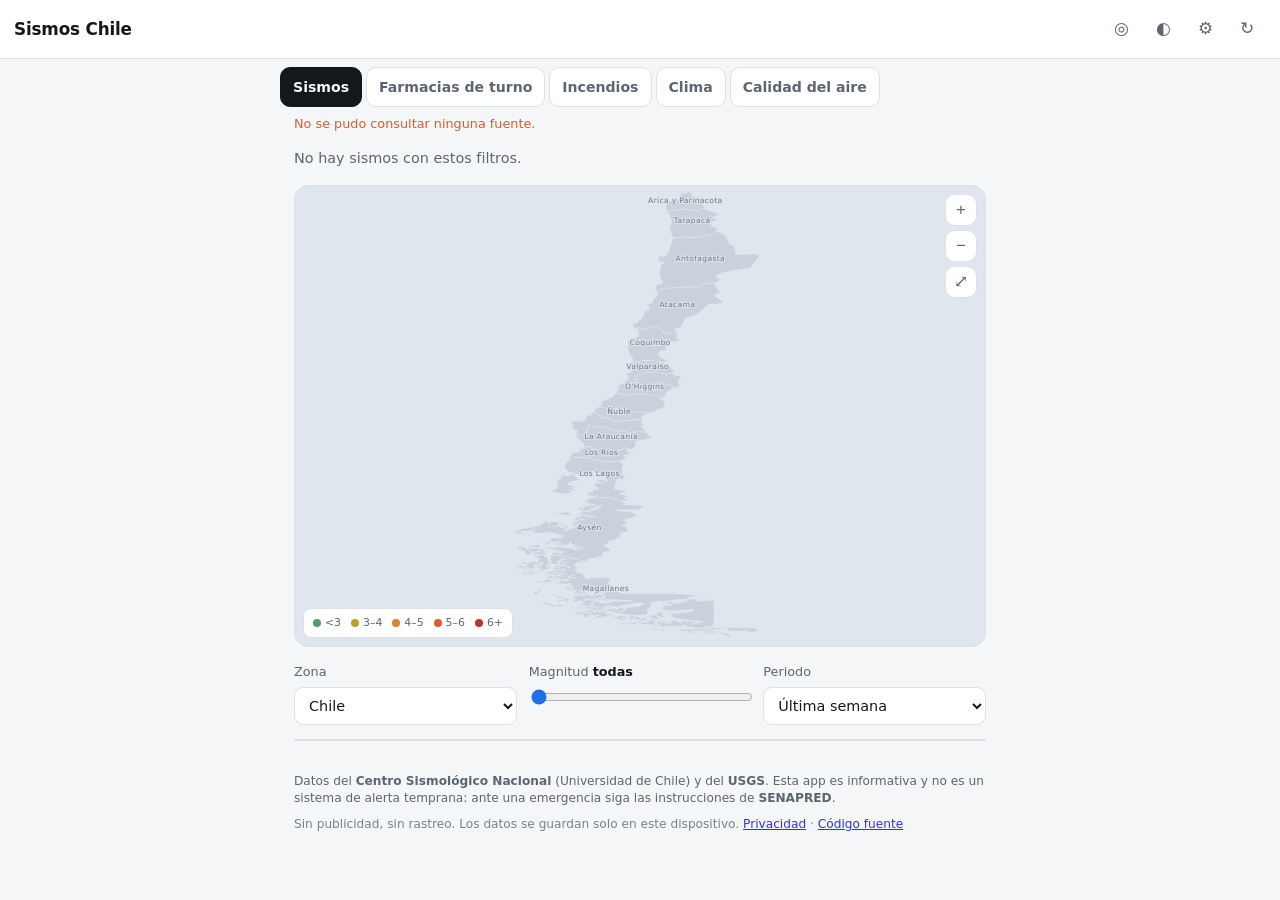
==== commit 6f2486ef: "feat: mapa de Chile real, dibujado por regiones El contorno anterior lo escribi a mano con unos 100 " ====
--- a/index.html
+++ b/index.html
@@ -6,10 +6,10 @@
 <title>Sismos Chile</title>
 <meta name="description" content="Sismos, farmacias de turno, clima y calidad del aire en Chile, en tiempo real y con fuentes oficiales. Sin publicidad ni rastreo.">
 <meta name="theme-color" content="#0f1216">
-<link rel="manifest" href="manifest.webmanifest?v=9">
+<link rel="manifest" href="manifest.webmanifest?v=12">
 <link rel="icon" href="icono.svg" type="image/svg+xml">
 <link rel="apple-touch-icon" href="icono-180.png">
-<link rel="stylesheet" href="app.css?v=9">
+<link rel="stylesheet" href="app.css?v=12">
 </head>
 <body>
 
@@ -163,12 +163,13 @@
      Ningún dato sale de tu teléfono.</p>
 </dialog>
 
-<script src="geo.js?v=9"></script>
-<script src="mundo.js?v=9"></script>
-<script src="app.js?v=9"></script>
-<script src="aire.js?v=9"></script>
-<script src="farmacias.js?v=9"></script>
-<script src="clima.js?v=9"></script>
-<script src="incendios.js?v=9"></script>
+<script src="geo.js?v=12"></script>
+<script src="geo-chile.js"></script>
+<script src="mundo.js?v=12"></script>
+<script src="app.js?v=12"></script>
+<script src="aire.js?v=12"></script>
+<script src="farmacias.js?v=12"></script>
+<script src="clima.js?v=12"></script>
+<script src="incendios.js?v=12"></script>
 </body>
 </html>
--- a/app.css
+++ b/app.css
@@ -193,7 +193,9 @@
   cursor: grab;
 }
 
-.tierra { fill: var(--tierra); stroke: var(--borde); stroke-width: .6; }
+/* Las regiones se dibujan una por una: el borde tenue deja distinguirlas sin
+   convertir el mapa en un rompecabezas. */
+.tierra { fill: var(--tierra); stroke: var(--mar); stroke-width: .5; stroke-opacity: .9; }
 .ciudad { fill: var(--texto-2); opacity: .65; }
 .etq    { fill: var(--texto-2); font-size: 7px; opacity: .8;
           font-family: system-ui, sans-serif; }
@@ -493,3 +495,19 @@
 .avisos ul { margin: 8px 0; padding-left: 20px; }
 .avisos li { margin-bottom: 4px; }
 .avisos .fina { margin: 8px 0 0; font-size: .76rem; color: var(--texto-2); }
+
+/* Nombres de región: van centrados sobre la región, no marcan un punto. */
+.etq-region {
+  text-anchor: middle;
+  fill: var(--texto-2);
+  font-size: 6.5px;
+  opacity: .85;
+  letter-spacing: .3px;
+  pointer-events: none;
+  /* Halo del color del mar, para que el nombre siga leyéndose cuando le cae
+     encima un epicentro. */
+  paint-order: stroke;
+  stroke: var(--mar);
+  stroke-width: 2px;
+  stroke-linejoin: round;
+}
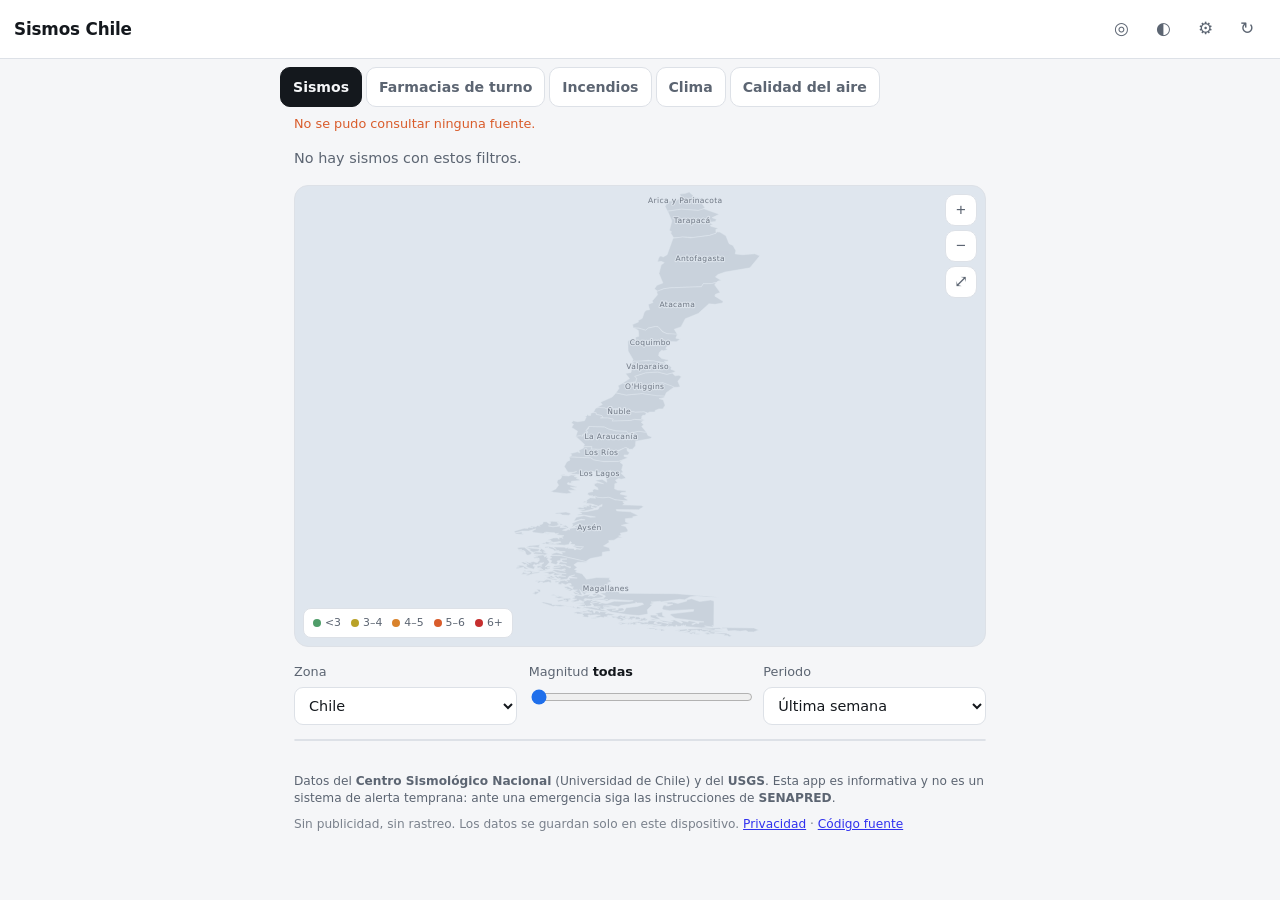
==== commit ce1ed139: "fix: version.js dejaba sin sellar los nombres con guion geo-chile.js era el unico archivo sin ?v=, y" ====
--- a/index.html
+++ b/index.html
@@ -6,10 +6,10 @@
 <title>Sismos Chile</title>
 <meta name="description" content="Sismos, farmacias de turno, clima y calidad del aire en Chile, en tiempo real y con fuentes oficiales. Sin publicidad ni rastreo.">
 <meta name="theme-color" content="#0f1216">
-<link rel="manifest" href="manifest.webmanifest?v=12">
+<link rel="manifest" href="manifest.webmanifest?v=13">
 <link rel="icon" href="icono.svg" type="image/svg+xml">
 <link rel="apple-touch-icon" href="icono-180.png">
-<link rel="stylesheet" href="app.css?v=12">
+<link rel="stylesheet" href="app.css?v=13">
 </head>
 <body>
 
@@ -163,13 +163,13 @@
      Ningún dato sale de tu teléfono.</p>
 </dialog>
 
-<script src="geo.js?v=12"></script>
-<script src="geo-chile.js"></script>
-<script src="mundo.js?v=12"></script>
-<script src="app.js?v=12"></script>
-<script src="aire.js?v=12"></script>
-<script src="farmacias.js?v=12"></script>
-<script src="clima.js?v=12"></script>
-<script src="incendios.js?v=12"></script>
+<script src="geo.js?v=13"></script>
+<script src="geo-chile.js?v=13"></script>
+<script src="mundo.js?v=13"></script>
+<script src="app.js?v=13"></script>
+<script src="aire.js?v=13"></script>
+<script src="farmacias.js?v=13"></script>
+<script src="clima.js?v=13"></script>
+<script src="incendios.js?v=13"></script>
 </body>
 </html>
